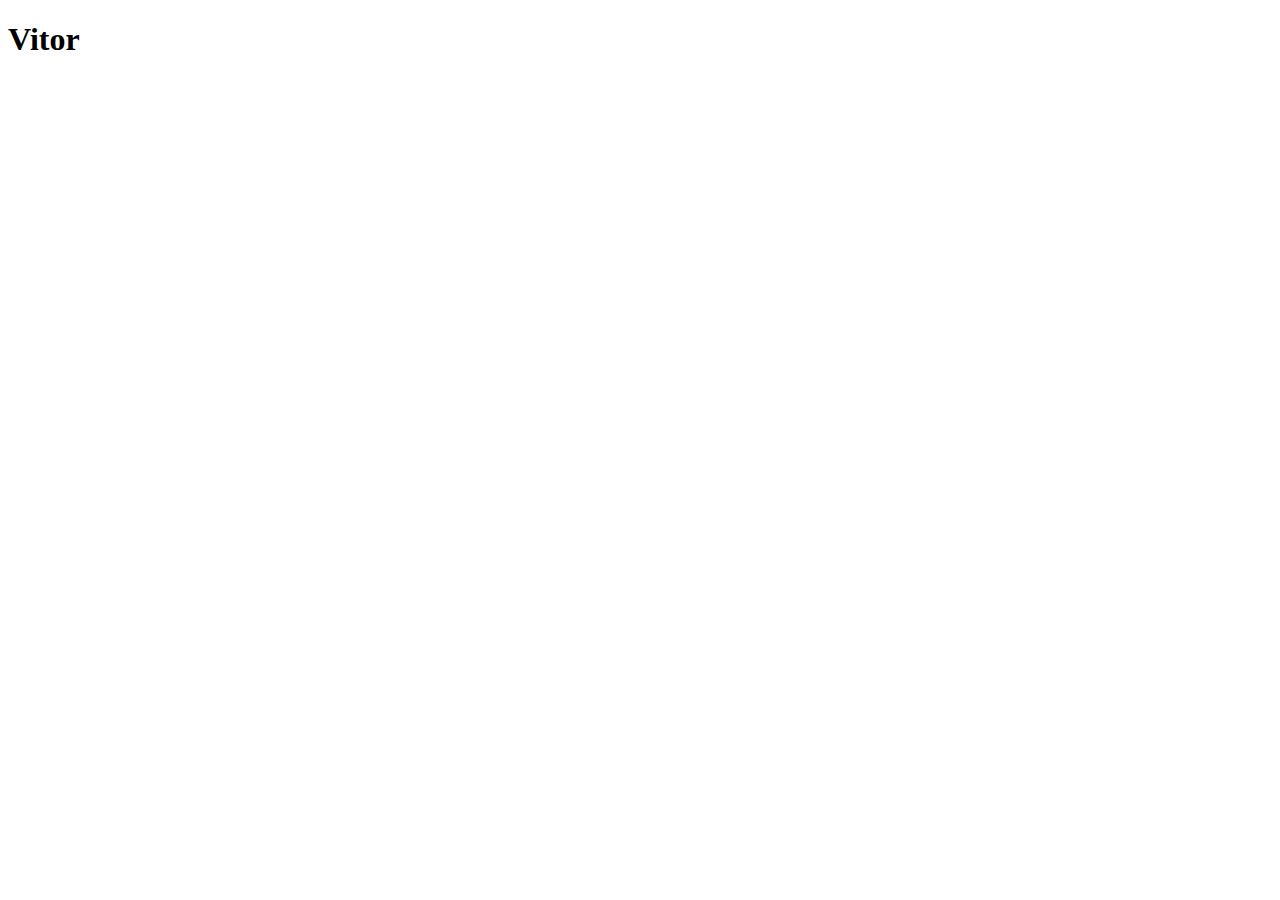
==== index.html @ 4f26f947 "Aula 20/09" ====
<!DOCTYPE html>
<html lang="pt-br">
<head>
    <meta charset="UTF-8">
    <meta name="viewport" content="width=device-width, initial-scale=1.0">
    <title>Início</title>
</head>
<body>
    <h1> Vitor </h1> 
</body>
</html>
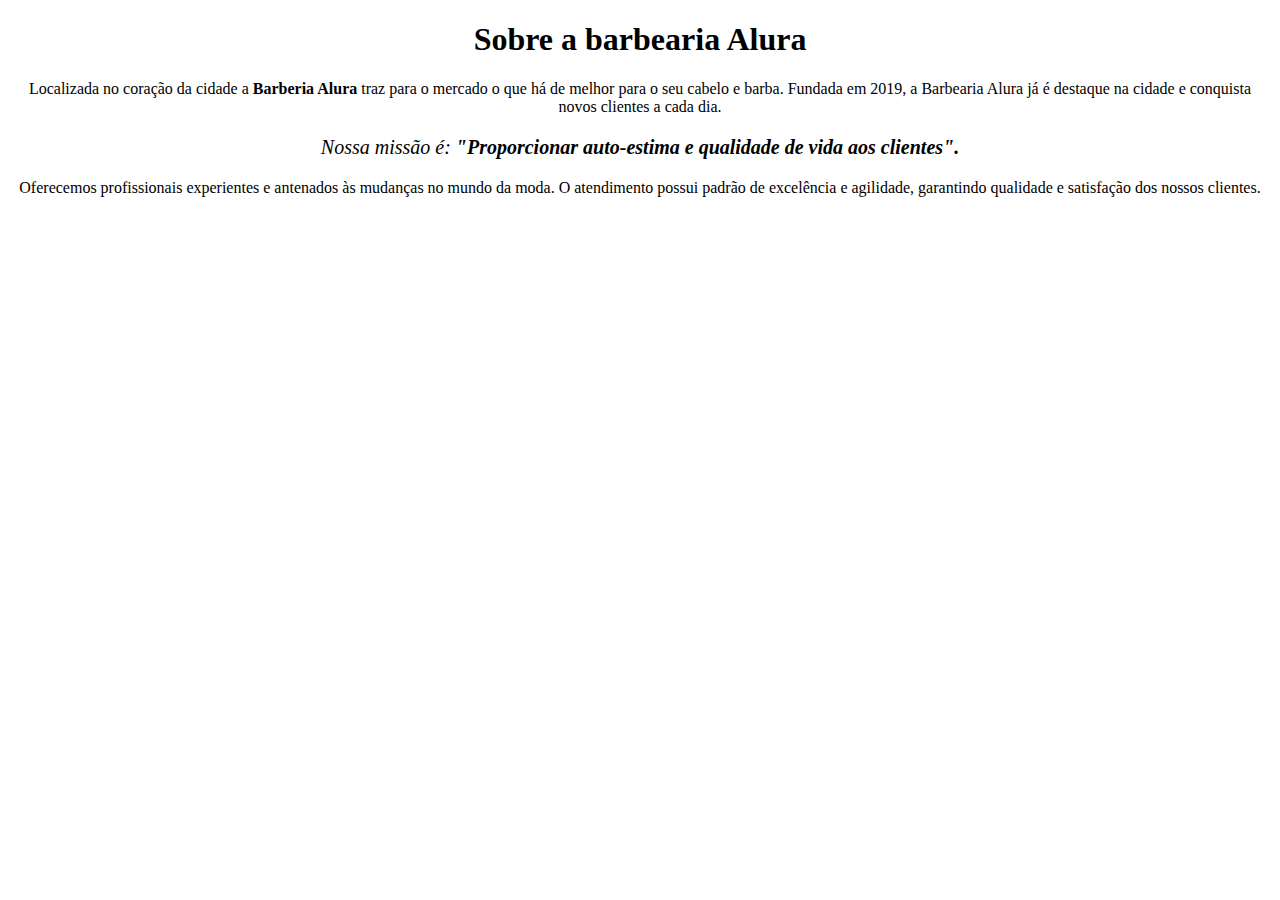
==== commit 72478d4d: "aula 3 11/10" ====
--- a/index.html
+++ b/index.html
@@ -1,11 +1,24 @@
 <!DOCTYPE html>
 <html lang="pt-br">
+
 <head>
     <meta charset="UTF-8">
     <meta name="viewport" content="width=device-width, initial-scale=1.0">
-    <title>Início</title>
+    <title>Página principal</title>
+
+    <link rel="stylesheet" href="estilo.css">
+
 </head>
+
 <body>
-    <h1> Vitor </h1> 
-</body>
-</html>+
+     <h1> Sobre a barbearia Alura </h1> 
+
+    <p>Localizada no coração da cidade a <strong> Barberia Alura </strong> traz para o mercado o que há de melhor para o seu cabelo e barba. Fundada em 2019, a Barbearia Alura já é destaque na cidade e conquista novos clientes a cada dia.</p>
+
+    <p id="missao" > <em>  Nossa missão é: <strong>"Proporcionar auto-estima e qualidade de vida aos clientes".</strong> </em> </p> 
+    <p> Oferecemos profissionais experientes e antenados às mudanças no mundo da moda. O atendimento possui padrão de excelência e agilidade, garantindo qualidade e satisfação dos nossos clientes. </p> 
+
+    </body>
+
+</html>
--- a/estilo.css
+++ b/estilo.css
@@ -0,0 +1,20 @@
+ *body {
+      background-color: red;
+ }
+
+ h1{
+    text-align: center;
+ }
+
+ p {
+    text-align: center;
+
+ }
+
+ em strong{
+    color: black;
+ }
+
+ #missao {
+    font-size: 20px;
+ }
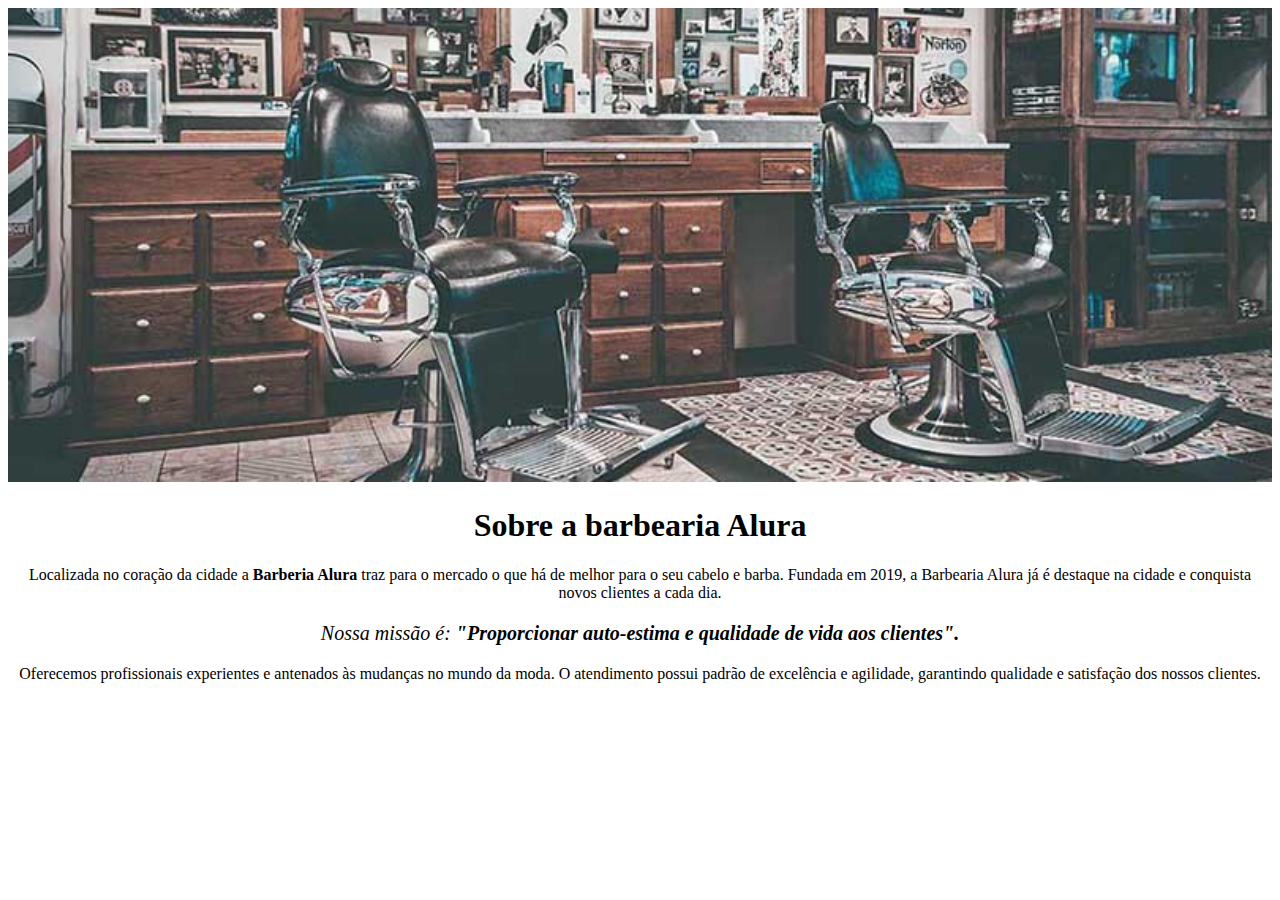
==== commit e693ab1f: "Aula 4 18/10" ====
--- a/index.html
+++ b/index.html
@@ -12,6 +12,8 @@
 
 <body>
 
+    <img src="img/banner.jpg" alt="">
+
      <h1> Sobre a barbearia Alura </h1> 
 
     <p>Localizada no coração da cidade a <strong> Barberia Alura </strong> traz para o mercado o que há de melhor para o seu cabelo e barba. Fundada em 2019, a Barbearia Alura já é destaque na cidade e conquista novos clientes a cada dia.</p>
@@ -21,4 +23,4 @@
 
     </body>
 
-</html>
+</html>--- a/estilo.css
+++ b/estilo.css
@@ -1,5 +1,9 @@
  *body {
       background-color: red;
+ }
+
+ img {
+   width: 100%;
  }
 
  h1{
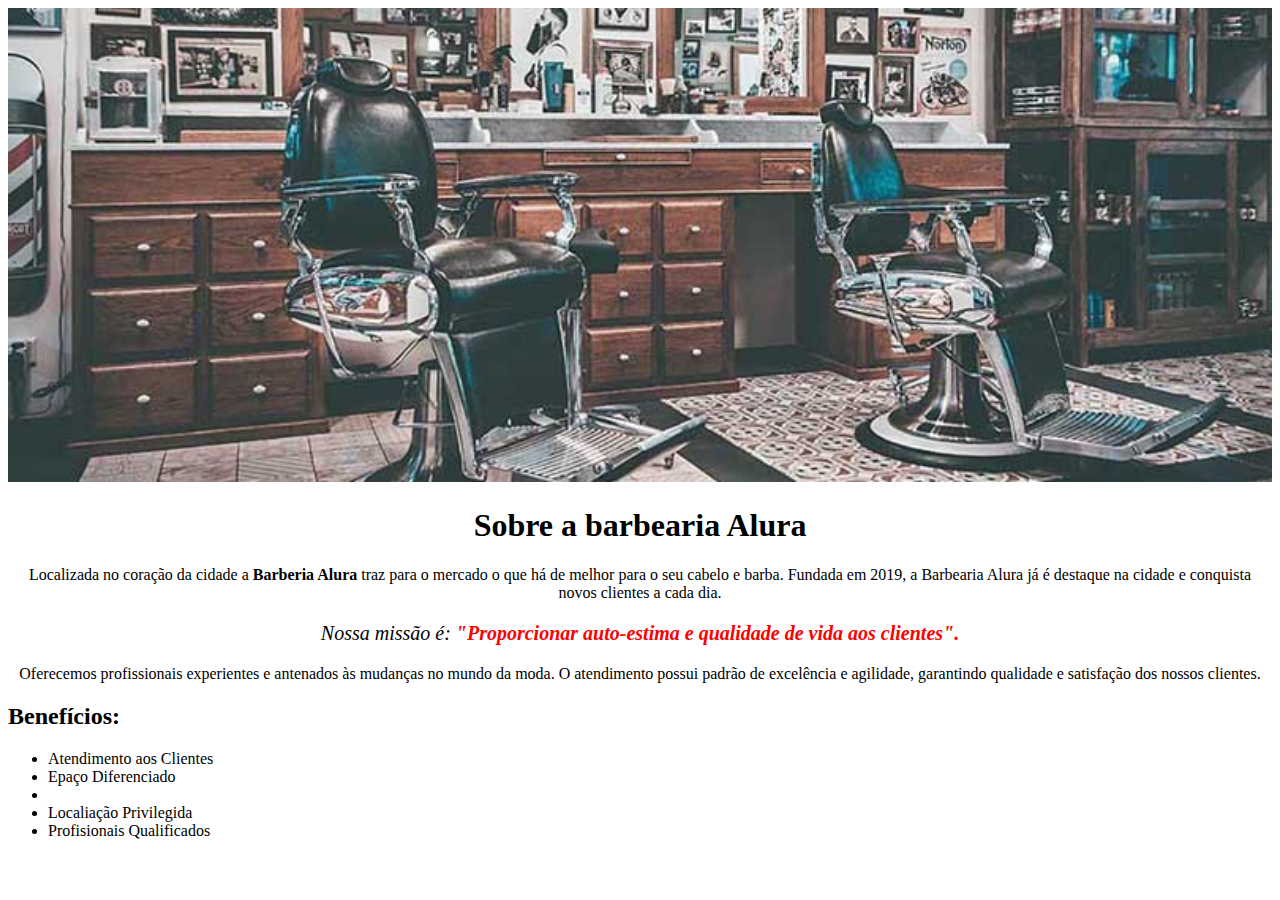
==== commit 5b40c2dc: "aula 5 25/10 2" ====
--- a/index.html
+++ b/index.html
@@ -14,12 +14,33 @@
 
     <img src="img/banner.jpg" alt="">
 
-     <h1> Sobre a barbearia Alura </h1> 
+    <div class="principal">
 
-    <p>Localizada no coração da cidade a <strong> Barberia Alura </strong> traz para o mercado o que há de melhor para o seu cabelo e barba. Fundada em 2019, a Barbearia Alura já é destaque na cidade e conquista novos clientes a cada dia.</p>
+        <h1> Sobre a barbearia Alura </h1> 
 
-    <p id="missao" > <em>  Nossa missão é: <strong>"Proporcionar auto-estima e qualidade de vida aos clientes".</strong> </em> </p> 
-    <p> Oferecemos profissionais experientes e antenados às mudanças no mundo da moda. O atendimento possui padrão de excelência e agilidade, garantindo qualidade e satisfação dos nossos clientes. </p> 
+        <p>Localizada no coração da cidade a <strong> Barberia Alura </strong> traz para o mercado o que há de melhor para o seu cabelo e barba. Fundada em 2019, a Barbearia Alura já é destaque na cidade e conquista novos clientes a cada dia.</p>
+    
+        <p id="missao" > <em>  Nossa missão é: <strong>"Proporcionar auto-estima e qualidade de vida aos clientes".</strong> </em> </p> 
+        <p> Oferecemos profissionais experientes e antenados às mudanças no mundo da moda. O atendimento possui padrão de excelência e agilidade, garantindo qualidade e satisfação dos nossos clientes. </p> 
+
+    </div>
+
+    <div class="beneficio"> 
+
+        <h2> Benefícios: </h2>
+
+        <ul>
+            <li class="itens"> Atendimento aos Clientes </li>
+            <li class="itens"> Epaço Diferenciado <li>
+            <li class="itens"> Localiação Privilegida </li>
+            <li class="itens"> Profisionais Qualificados </li>     
+        </ul>
+
+        
+
+    </div>
+
+    
 
     </body>
 
--- a/estilo.css
+++ b/estilo.css
@@ -16,7 +16,7 @@
  }
 
  em strong{
-    color: black;
+    color: red;
  }
 
  #missao {
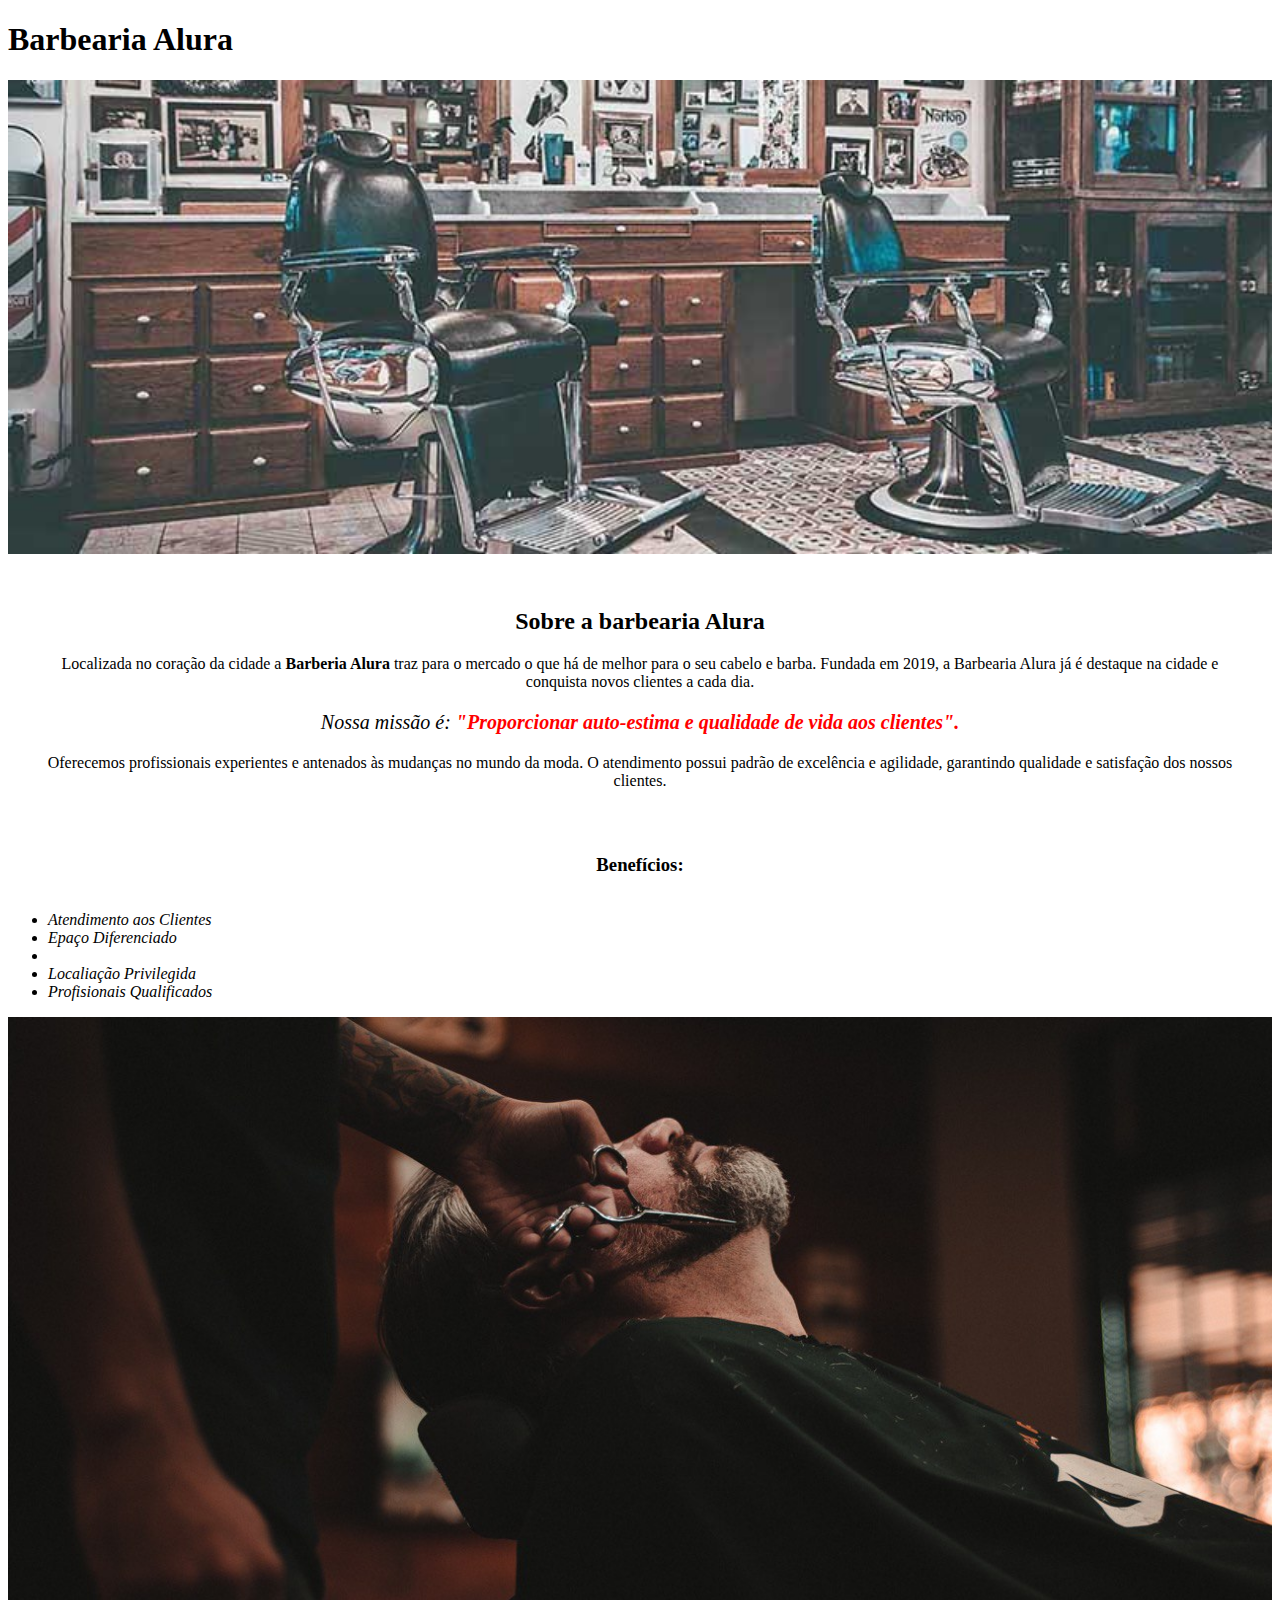
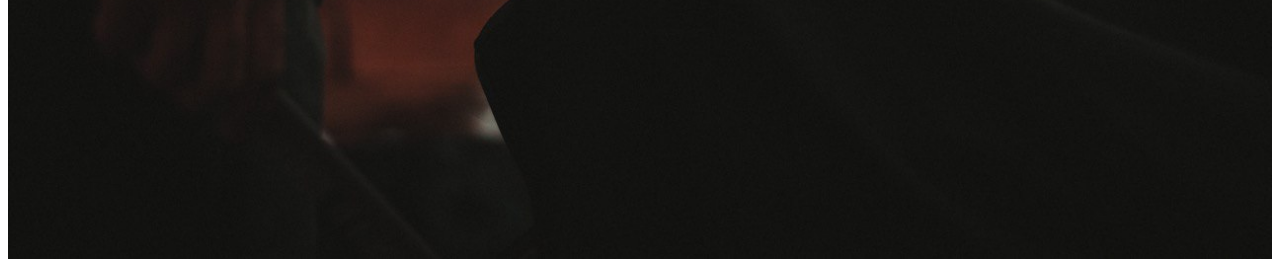
==== commit a8c55387: "Aula 7 07/11" ====
--- a/index.html
+++ b/index.html
@@ -11,12 +11,16 @@
 </head>
 
 <body>
+    
+    <header> 
+       <h1 class="titulo-principal"> Barbearia Alura </h1>
+    </header>
 
     <img src="img/banner.jpg" alt="">
 
     <div class="principal">
 
-        <h1> Sobre a barbearia Alura </h1> 
+        <h2> Sobre a barbearia Alura </h2> 
 
         <p>Localizada no coração da cidade a <strong> Barberia Alura </strong> traz para o mercado o que há de melhor para o seu cabelo e barba. Fundada em 2019, a Barbearia Alura já é destaque na cidade e conquista novos clientes a cada dia.</p>
     
@@ -27,7 +31,7 @@
 
     <div class="beneficio"> 
 
-        <h2> Benefícios: </h2>
+        <h3> Benefícios: </h3>
 
         <ul>
             <li class="itens"> Atendimento aos Clientes </li>
@@ -35,6 +39,8 @@
             <li class="itens"> Localiação Privilegida </li>
             <li class="itens"> Profisionais Qualificados </li>     
         </ul>
+
+        <img src="img/beneficios.jpg" alt="" clas="imagembeneficios">
 
         
 
--- a/estilo.css
+++ b/estilo.css
@@ -1,12 +1,25 @@
- *body {
-      background-color: red;
+ body {
+
+
  }
+
+     titulo-principal{
+     padding-left: 25px;
+     background-color: blueviolet;
+     color: aliceblue
+   }
 
  img {
    width: 100%;
+      
  }
 
- h1{
+ .principal {
+    background-color: white;
+    padding: 30px;
+ }
+
+ h2{
     text-align: center;
  }
 
@@ -22,3 +35,27 @@
  #missao {
     font-size: 20px;
  }
+
+ .beneficios {
+     background-color: white;
+     padding: 20px;
+
+ }
+
+ h3 {
+    text-align: center;
+ }
+
+ ul {
+     display: inline-block;
+     vertical-align: top;
+     width: 20%;
+ }
+
+ .itens {
+      font-style: italic;
+ }
+
+ .imagembeneficios {
+     width: 50%;
+ }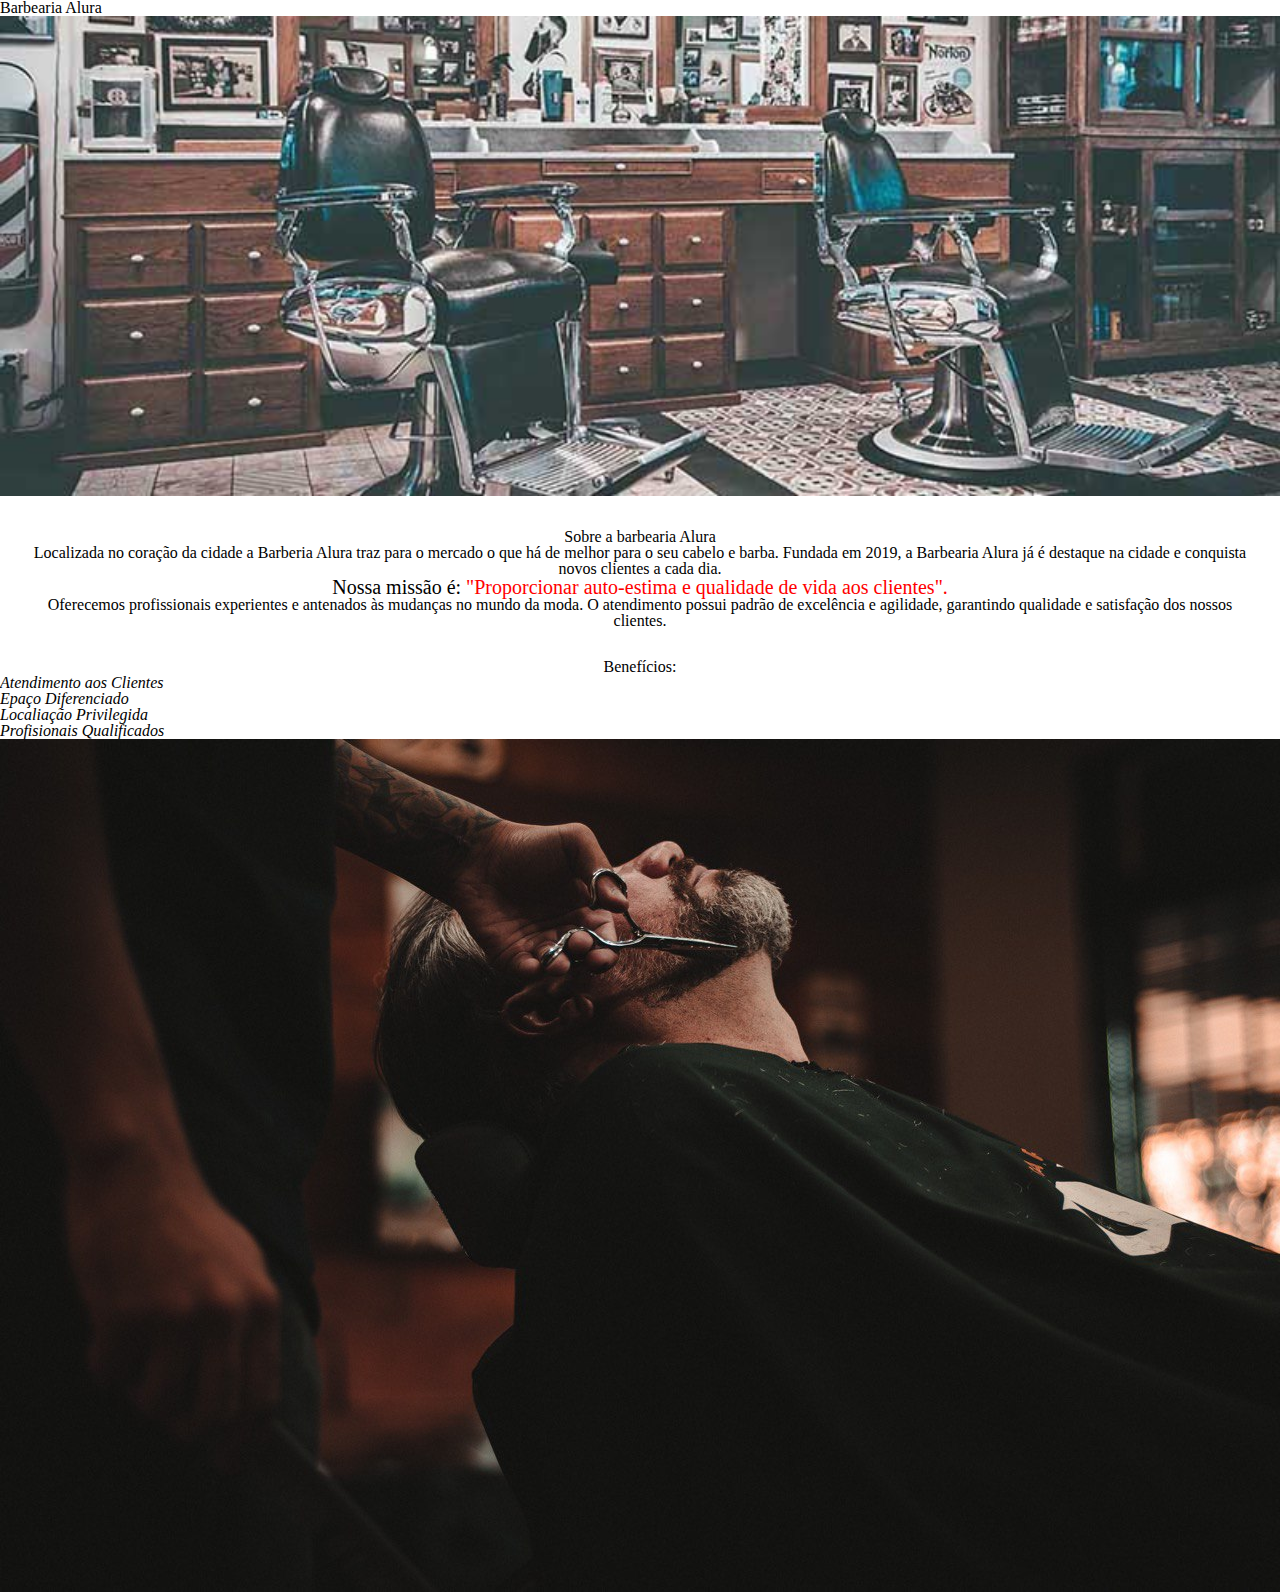
==== commit 060908aa: "Aula 9 21/11" ====
--- a/index.html
+++ b/index.html
@@ -7,6 +7,7 @@
     <title>Página principal</title>
 
     <link rel="stylesheet" href="estilo.css">
+    <link rel="stylesheet" href="reset.css">
 
 </head>
 
